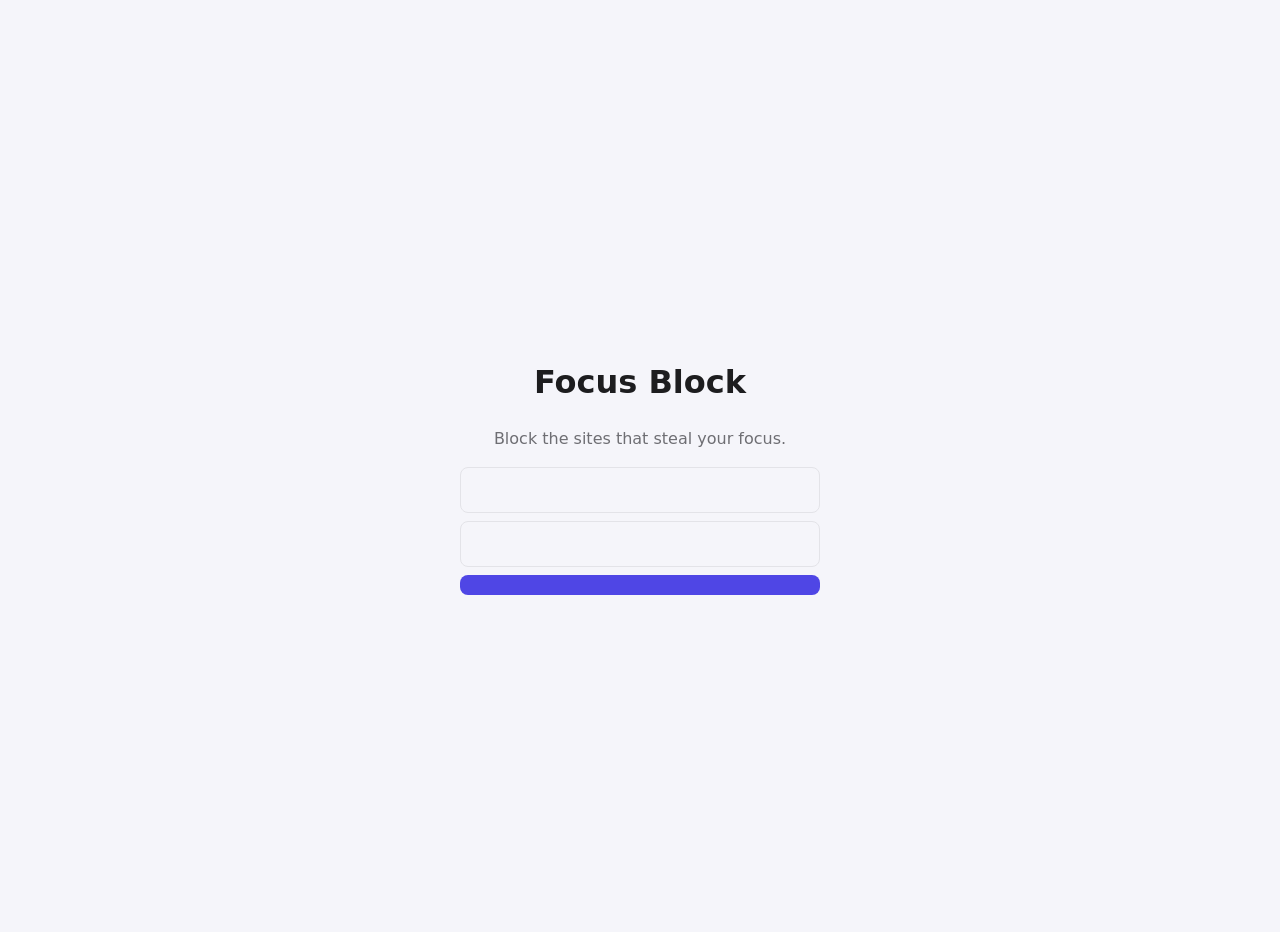
==== docs/index.html @ f8fa99eb "Focus Block: extensão, Supabase e Stripe" ====
<!doctype html>
<html lang="pt-BR">
<head>
  <meta charset="utf-8">
  <meta name="viewport" content="width=device-width, initial-scale=1">
  <title>Focus Block</title>
  <style>
    :root { --bg: #f5f5fa; --fg: #1d1d1f; --muted: #6e6e73; --border: #e3e3e8; --accent: #4f46e5; --accent-fg: #fff; --danger: #c62828; }
    @media (prefers-color-scheme: dark) {
      :root { --bg: #18181b; --fg: #f4f4f5; --muted: #a1a1aa; --border: #2e2e33; --accent: #818cf8; --accent-fg: #111114; --danger: #f87171; }
    }
    body { margin: 0; min-height: 100vh; display: grid; place-items: center; padding: 16px;
           background: var(--bg); color: var(--fg); font: 16px/1.5 system-ui, sans-serif; text-align: center; }
    main { max-width: 360px; width: 100%; }
    p { color: var(--muted); }
    form { display: flex; flex-direction: column; gap: 8px; margin-top: 16px; }
    input { padding: 10px 12px; border: 1px solid var(--border); border-radius: 8px; background: var(--bg); color: var(--fg); font: inherit; }
    button { padding: 10px 12px; border: 0; border-radius: 8px; background: var(--accent); color: var(--accent-fg); font: inherit; font-weight: 600; cursor: pointer; }
    button:disabled { opacity: 0.6; cursor: default; }
    .error { color: var(--danger); }
  </style>
</head>
<body>
  <main>
    <h1 id="title">Focus Block</h1>
    <p id="text"></p>
    <form id="reset-form" hidden>
      <input id="password" type="password" minlength="6" autocomplete="new-password" required>
      <input id="confirm" type="password" minlength="6" autocomplete="new-password" required>
      <button id="save-btn" type="submit"></button>
      <p id="form-error" class="error" hidden></p>
    </form>
  </main>
  <script>
    // Valores públicos do projeto Supabase (os mesmos de extension/config.js).
    const SUPABASE_URL = "https://ibbadpavucorzmjeeawy.supabase.co";
    const SUPABASE_ANON_KEY = "sb_publishable_mxbTG3PDYGahux7ttckBLA_ndXbsFbI";

    const MESSAGES = {
      pt: {
        tagline: "Bloqueie sites que tiram seu foco.",
        checkoutSuccessTitle: "Assinatura confirmada! 🎉",
        checkoutSuccessText: "O Premium já está liberado. Pode fechar esta aba e abrir a extensão.",
        checkoutCancelTitle: "Checkout cancelado",
        checkoutCancelText: "Nenhuma cobrança foi feita. Você pode assinar quando quiser pela extensão.",
        confirmedTitle: "E-mail confirmado! ✅",
        confirmedText: "Abra a extensão Focus Block e clique em Entrar.",
        resetTitle: "Criar nova senha",
        resetText: "Digite sua nova senha abaixo.",
        newPassword: "Nova senha (mín. 6 caracteres)",
        confirmPassword: "Repita a nova senha",
        save: "Salvar nova senha",
        mismatch: "As senhas não são iguais.",
        resetDoneTitle: "Senha alterada! ✅",
        resetDoneText: "Abra a extensão Focus Block e entre com a nova senha.",
        linkErrorTitle: "Link inválido ou expirado",
        linkErrorText: "Peça um novo link pela extensão.",
      },
      en: {
        tagline: "Block the sites that steal your focus.",
        checkoutSuccessTitle: "Subscription confirmed! 🎉",
        checkoutSuccessText: "Premium is now unlocked. You can close this tab and open the extension.",
        checkoutCancelTitle: "Checkout canceled",
        checkoutCancelText: "You were not charged. You can subscribe anytime from the extension.",
        confirmedTitle: "Email confirmed! ✅",
        confirmedText: "Open the Focus Block extension and click Sign in.",
        resetTitle: "Create a new password",
        resetText: "Enter your new password below.",
        newPassword: "New password (min. 6 characters)",
        confirmPassword: "Repeat the new password",
        save: "Save new password",
        mismatch: "The passwords don't match.",
        resetDoneTitle: "Password changed! ✅",
        resetDoneText: "Open the Focus Block extension and sign in with your new password.",
        linkErrorTitle: "Invalid or expired link",
        linkErrorText: "Request a new link from the extension.",
      },
      es: {
        tagline: "Bloquea los sitios que te quitan el foco.",
        checkoutSuccessTitle: "¡Suscripción confirmada! 🎉",
        checkoutSuccessText: "Premium ya está activo. Puedes cerrar esta pestaña y abrir la extensión.",
        checkoutCancelTitle: "Pago cancelado",
        checkoutCancelText: "No se hizo ningún cobro. Puedes suscribirte cuando quieras desde la extensión.",
        confirmedTitle: "¡Correo confirmado! ✅",
        confirmedText: "Abre la extensión Focus Block y haz clic en Iniciar sesión.",
        resetTitle: "Crear nueva contraseña",
        resetText: "Escribe tu nueva contraseña abajo.",
        newPassword: "Nueva contraseña (mín. 6 caracteres)",
        confirmPassword: "Repite la nueva contraseña",
        save: "Guardar nueva contraseña",
        mismatch: "Las contraseñas no coinciden.",
        resetDoneTitle: "¡Contraseña cambiada! ✅",
        resetDoneText: "Abre la extensión Focus Block y entra con tu nueva contraseña.",
        linkErrorTitle: "Enlace inválido o expirado",
        linkErrorText: "Pide un nuevo enlace desde la extensión.",
      },
    };
    const lang = (navigator.language || "en").slice(0, 2);
    const t = MESSAGES[lang] || MESSAGES.en;
    document.documentElement.lang = lang in MESSAGES ? lang : "en";

    const $ = (id) => document.getElementById(id);
    function show(title, text) {
      $("title").textContent = title;
      $("text").textContent = text;
    }

    // Os links de e-mail do Supabase trazem o token no hash (#access_token=...&type=...).
    // Lemos e apagamos da barra de endereço na hora, para o token não ficar no histórico.
    const hash = new URLSearchParams(location.hash.slice(1));
    if (location.hash) history.replaceState(null, "", location.pathname + location.search);
    const checkout = new URLSearchParams(location.search).get("checkout");
    const accessToken = hash.get("access_token");

    show("Focus Block", t.tagline);
    if (hash.get("error") || hash.get("error_code")) {
      show(t.linkErrorTitle, t.linkErrorText);
    } else if (accessToken && hash.get("type") === "recovery") {
      show(t.resetTitle, t.resetText);
      $("password").placeholder = t.newPassword;
      $("confirm").placeholder = t.confirmPassword;
      $("save-btn").textContent = t.save;
      $("reset-form").hidden = false;
      $("reset-form").addEventListener("submit", (event) => resetPassword(event, accessToken));
    } else if (accessToken) {
      show(t.confirmedTitle, t.confirmedText);
    } else if (checkout === "success") {
      show(t.checkoutSuccessTitle, t.checkoutSuccessText);
    } else if (checkout === "cancel") {
      show(t.checkoutCancelTitle, t.checkoutCancelText);
    }

    async function resetPassword(event, token) {
      event.preventDefault();
      const error = $("form-error");
      const password = $("password").value;
      if (password !== $("confirm").value) {
        error.textContent = t.mismatch;
        error.hidden = false;
        return;
      }
      $("save-btn").disabled = true;
      error.hidden = true;
      try {
        const res = await fetch(`${SUPABASE_URL}/auth/v1/user`, {
          method: "PUT",
          headers: { apikey: SUPABASE_ANON_KEY, Authorization: `Bearer ${token}`, "Content-Type": "application/json" },
          body: JSON.stringify({ password }),
        });
        const data = await res.json().catch(() => null);
        if (!res.ok) throw new Error(data?.msg || data?.error_description || data?.message || `Erro ${res.status}`);
        // Encerra a sessão aberta pelo link; o usuário entra de novo pela extensão.
        await fetch(`${SUPABASE_URL}/auth/v1/logout`, {
          method: "POST",
          headers: { apikey: SUPABASE_ANON_KEY, Authorization: `Bearer ${token}` },
        }).catch(() => {});
        $("reset-form").hidden = true;
        show(t.resetDoneTitle, t.resetDoneText);
      } catch (e) {
        error.textContent = e.message;
        error.hidden = false;
        $("save-btn").disabled = false;
      }
    }
  </script>
</body>
</html>
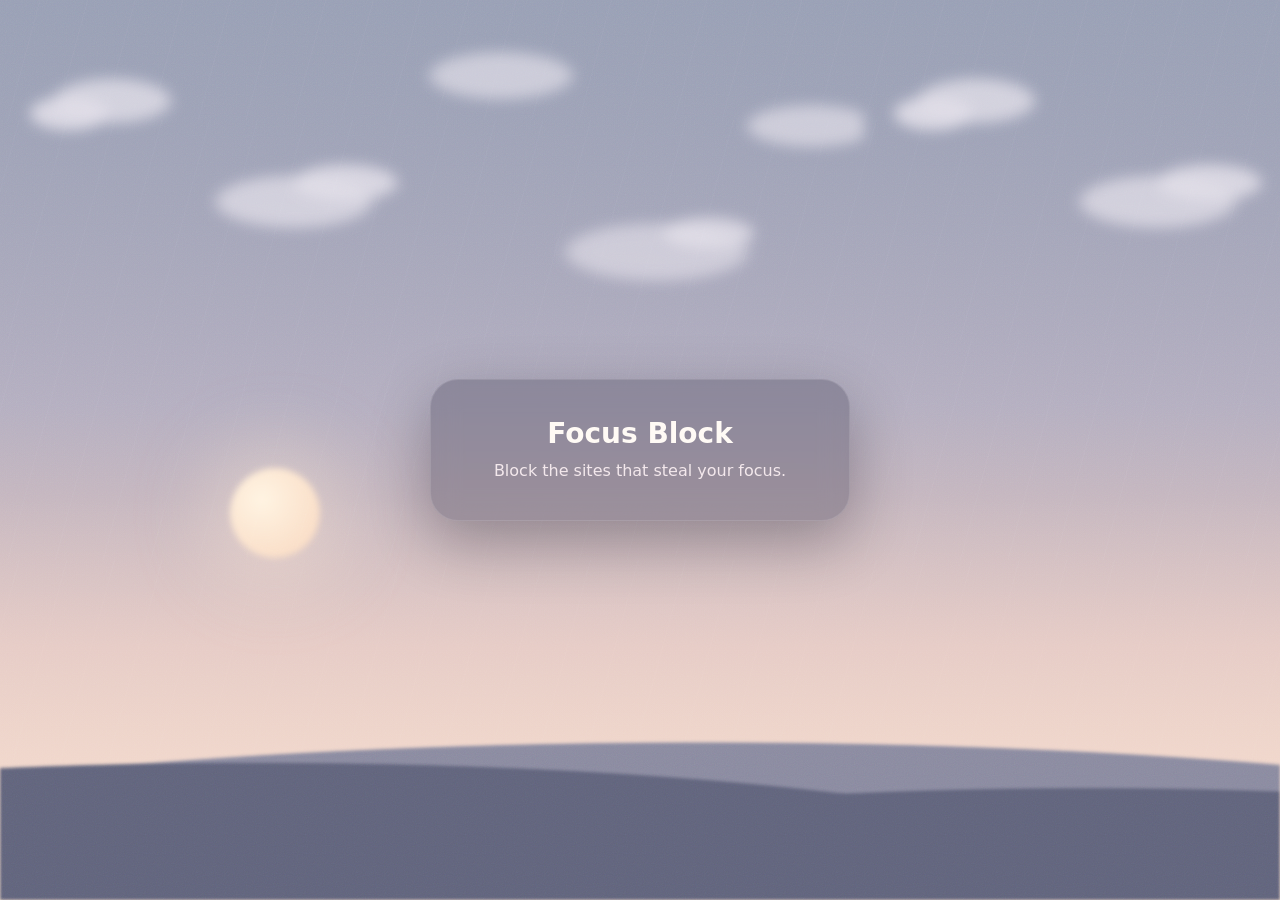
==== commit dfa982ae: "Página de retorno lofi" ====
--- a/docs/index.html
+++ b/docs/index.html
@@ -4,23 +4,39 @@
   <meta charset="utf-8">
   <meta name="viewport" content="width=device-width, initial-scale=1">
   <title>Focus Block</title>
+  <link rel="stylesheet" href="scene.css">
   <style>
-    :root { --bg: #f5f5fa; --fg: #1d1d1f; --muted: #6e6e73; --border: #e3e3e8; --accent: #4f46e5; --accent-fg: #fff; --danger: #c62828; }
-    @media (prefers-color-scheme: dark) {
-      :root { --bg: #18181b; --fg: #f4f4f5; --muted: #a1a1aa; --border: #2e2e33; --accent: #818cf8; --accent-fg: #111114; --danger: #f87171; }
-    }
-    body { margin: 0; min-height: 100vh; display: grid; place-items: center; padding: 16px;
-           background: var(--bg); color: var(--fg); font: 16px/1.5 system-ui, sans-serif; text-align: center; }
-    main { max-width: 360px; width: 100%; }
-    p { color: var(--muted); }
-    form { display: flex; flex-direction: column; gap: 8px; margin-top: 16px; }
-    input { padding: 10px 12px; border: 1px solid var(--border); border-radius: 8px; background: var(--bg); color: var(--fg); font: inherit; }
-    button { padding: 10px 12px; border: 0; border-radius: 8px; background: var(--accent); color: var(--accent-fg); font: inherit; font-weight: 600; cursor: pointer; }
+    /* Mesmo cenário lofi da extensão (scene.css/scene.js são cópias de extension/). */
+    [hidden] { display: none !important; }
+    * { box-sizing: border-box; }
+    body { margin: 0; min-height: 100vh; display: grid; place-items: center; padding: 24px 16px; overflow: hidden;
+           background: var(--sky-top); color: var(--text); text-align: center;
+           font: 16px/1.55 ui-rounded, "SF Pro Rounded", "Nunito", "Segoe UI", system-ui, sans-serif; }
+    main { max-width: 420px; width: 100%; padding: 36px 28px; border-radius: 28px; background: var(--glass);
+           border: 1px solid rgba(255, 255, 255, 0.12); backdrop-filter: blur(14px); -webkit-backdrop-filter: blur(14px);
+           box-shadow: 0 20px 60px rgba(10, 6, 20, 0.3); }
+    h1 { margin: 0 0 8px; font-size: 28px; line-height: 1.25; }
+    p { color: var(--muted); margin: 0; }
+    form { display: flex; flex-direction: column; gap: 10px; margin-top: 20px; }
+    input { padding: 11px 14px; border: 1px solid var(--field-border); border-radius: 14px; background: var(--field);
+            color: var(--text); font: inherit; outline: none; }
+    input::placeholder { color: var(--muted); opacity: 0.8; }
+    input:focus { border-color: var(--accent); }
+    button { padding: 11px 14px; border: 0; border-radius: 14px; background: var(--accent); color: var(--button-fg);
+             font: inherit; font-weight: 600; cursor: pointer; }
     button:disabled { opacity: 0.6; cursor: default; }
-    .error { color: var(--danger); }
+    .error { color: var(--danger); font-size: 14px; }
   </style>
 </head>
 <body>
+  <div class="sky" aria-hidden="true">
+    <div class="stars"></div>
+    <div class="orb"></div>
+    <div class="clouds"></div>
+    <div class="rain"></div>
+    <div class="hills"></div>
+  </div>
+
   <main>
     <h1 id="title">Focus Block</h1>
     <p id="text"></p>
@@ -31,6 +47,7 @@
       <p id="form-error" class="error" hidden></p>
     </form>
   </main>
+  <script src="scene.js"></script>
   <script>
     // Valores públicos do projeto Supabase (os mesmos de extension/config.js).
     const SUPABASE_URL = "https://ibbadpavucorzmjeeawy.supabase.co";
--- a/docs/scene.css
+++ b/docs/scene.css
@@ -0,0 +1,217 @@
+/* Cenário lofi compartilhado (tela de bloqueio, popup e configurações).
+   A cena muda pelo horário em body[data-time]: dawn, day, afternoon e night (padrão).
+   scene.js escolhe a cena; cada página só inclui <div class="sky"> com as camadas. */
+:root {
+  --sky-top: #1f1b2e;
+  --sky-mid: #3b2f4f;
+  --sky-low: #7a5a78;
+  --horizon: #e6a77f;
+  --hill-far: #2a2338;
+  --hill-near: #1a1624;
+  --text: #f6ece4;
+  --muted: #cbbcc9;
+  --accent: #f2c4a0;
+  --glass: rgba(255, 255, 255, 0.06);
+  --orb-top: 12%;
+  --orb-left: auto;
+  --orb-right: 14%;
+  --orb-size: 72px;
+  --orb-core: #fff6e8;
+  --orb-edge: #e8c4a4;
+  --orb-glow: rgba(255, 226, 196, 0.18);
+  --orb-blur: 0px;
+  --stars: 1;
+  --rain: 0.12;
+  --clouds: 0;
+  --cloud-color: 255, 255, 255;
+  --button-fg: #2a2035;
+  --danger: #ffb4a8;
+  --field: rgba(255, 255, 255, 0.1);
+  --field-border: rgba(255, 255, 255, 0.18);
+}
+
+/* Amanhecer nublado: céu cinza-rosado, sol pálido atrás das nuvens, névoa nas colinas. */
+body[data-time="dawn"] {
+  --sky-top: #7f8aa3;
+  --sky-mid: #b3adbf;
+  --sky-low: #e3c6c0;
+  --horizon: #f6d9c2;
+  --hill-far: #8a8aa0;
+  --hill-near: #61647c;
+  --text: #fffaf5;
+  --muted: #f3e8ec;
+  --accent: #ffe1c4;
+  --glass: rgba(50, 48, 72, 0.3);
+  --orb-top: 52%;
+  --orb-left: 18%;
+  --orb-right: auto;
+  --orb-size: 90px;
+  --orb-core: #fff4e2;
+  --orb-edge: #f8d6bd;
+  --orb-glow: rgba(255, 236, 214, 0.35);
+  --orb-blur: 3px;
+  --stars: 0;
+  --rain: 0.05;
+  --clouds: 0.85;
+  --cloud-color: 236, 232, 240;
+}
+
+/* Dia: céu azul, sol alto, nuvens leves passando, colinas verdes. */
+body[data-time="day"] {
+  --sky-top: #4f93cf;
+  --sky-mid: #82bbe6;
+  --sky-low: #bfe0f2;
+  --horizon: #e6f2e6;
+  --hill-far: #79a284;
+  --hill-near: #4e7a5e;
+  --text: #ffffff;
+  --muted: #eef6fb;
+  --accent: #ffe08a;
+  --glass: rgba(24, 52, 86, 0.3);
+  --orb-top: 11%;
+  --orb-right: 16%;
+  --orb-size: 78px;
+  --orb-core: #fffbe6;
+  --orb-edge: #ffe69a;
+  --orb-glow: rgba(255, 236, 150, 0.45);
+  --stars: 0;
+  --rain: 0;
+  --clouds: 0.95;
+  --cloud-color: 255, 255, 255;
+}
+
+/* Tarde: pôr do sol dourado, sol grande perto do horizonte. */
+body[data-time="afternoon"] {
+  --sky-top: #3d4677;
+  --sky-mid: #a5628a;
+  --sky-low: #ee9568;
+  --horizon: #ffcb7a;
+  --hill-far: #5c3b5f;
+  --hill-near: #36223d;
+  --text: #fff6ec;
+  --muted: #fbe1d6;
+  --accent: #ffd59e;
+  --glass: rgba(48, 22, 48, 0.25);
+  --orb-top: 54%;
+  --orb-right: 22%;
+  --orb-size: 110px;
+  --orb-core: #fff0c9;
+  --orb-edge: #ffb067;
+  --orb-glow: rgba(255, 176, 103, 0.4);
+  --stars: 0;
+  --rain: 0;
+  --clouds: 0.45;
+  --cloud-color: 255, 205, 180;
+}
+
+/* ---------- Cenário ---------- */
+
+.sky {
+  position: fixed;
+  inset: 0;
+  z-index: -1;
+  background: linear-gradient(180deg, var(--sky-top) 0%, var(--sky-mid) 45%, var(--sky-low) 72%, var(--horizon) 100%);
+}
+
+/* Granulado suave, como foto de filme. */
+.sky::after {
+  content: "";
+  position: absolute;
+  inset: 0;
+  opacity: 0.12;
+  mix-blend-mode: overlay;
+  background-image: url("data:image/svg+xml,%3Csvg xmlns='http://www.w3.org/2000/svg' width='160' height='160'%3E%3Cfilter id='n'%3E%3CfeTurbulence type='fractalNoise' baseFrequency='0.9' numOctaves='2' stitchTiles='stitch'/%3E%3C/filter%3E%3Crect width='100%25' height='100%25' filter='url(%23n)'/%3E%3C/svg%3E");
+}
+
+.orb {
+  position: absolute;
+  top: var(--orb-top);
+  left: var(--orb-left);
+  right: var(--orb-right);
+  width: var(--orb-size);
+  height: var(--orb-size);
+  border-radius: 50%;
+  background: radial-gradient(circle at 35% 35%, var(--orb-core), var(--orb-edge));
+  box-shadow: 0 0 70px 24px var(--orb-glow);
+  filter: blur(var(--orb-blur));
+}
+
+.clouds {
+  position: absolute;
+  inset: 0 -50% 30% 0;
+  opacity: var(--clouds);
+  background-image:
+    radial-gradient(60px 26px at 8% 18%, rgba(var(--cloud-color), 0.9) 60%, transparent 70%),
+    radial-gradient(90px 34px at 13% 16%, rgba(var(--cloud-color), 0.8) 60%, transparent 70%),
+    radial-gradient(120px 40px at 34% 32%, rgba(var(--cloud-color), 0.75) 60%, transparent 70%),
+    radial-gradient(80px 28px at 40% 29%, rgba(var(--cloud-color), 0.85) 60%, transparent 70%),
+    radial-gradient(110px 36px at 58% 12%, rgba(var(--cloud-color), 0.7) 60%, transparent 70%),
+    radial-gradient(140px 44px at 76% 40%, rgba(var(--cloud-color), 0.65) 60%, transparent 70%),
+    radial-gradient(70px 24px at 82% 37%, rgba(var(--cloud-color), 0.8) 60%, transparent 70%),
+    radial-gradient(100px 32px at 94% 20%, rgba(var(--cloud-color), 0.7) 60%, transparent 70%);
+  filter: blur(4px);
+  animation: drift 140s linear infinite alternate;
+}
+
+.stars {
+  position: absolute;
+  inset: 0 0 45% 0;
+  opacity: var(--stars);
+  background-image:
+    radial-gradient(1.5px 1.5px at 12% 22%, #fff9 50%, transparent 51%),
+    radial-gradient(1px 1px at 28% 12%, #fff8 50%, transparent 51%),
+    radial-gradient(1.5px 1.5px at 44% 30%, #fff7 50%, transparent 51%),
+    radial-gradient(1px 1px at 63% 8%, #fff9 50%, transparent 51%),
+    radial-gradient(1px 1px at 72% 34%, #fff6 50%, transparent 51%),
+    radial-gradient(1.5px 1.5px at 88% 40%, #fff8 50%, transparent 51%),
+    radial-gradient(1px 1px at 6% 44%, #fff6 50%, transparent 51%),
+    radial-gradient(1px 1px at 52% 18%, #fff7 50%, transparent 51%);
+  animation: twinkle 6s ease-in-out infinite alternate;
+}
+body:not([data-time="night"]) .stars { display: none; }
+
+/* Amanhecer nublado: mais nuvens, garoa leve e névoa sobre as colinas. */
+body[data-time="dawn"] .clouds { background-size: 45% 100%; filter: blur(7px); }
+body[data-time="dawn"] .hills { filter: blur(1.5px); }
+body[data-time="dawn"] .sky::before {
+  content: "";
+  position: absolute;
+  inset: 0;
+  background: linear-gradient(180deg, rgba(200, 200, 215, 0.35), transparent 55%, rgba(255, 240, 235, 0.25) 85%);
+}
+
+.rain {
+  position: absolute;
+  inset: -100px 0 0 0;
+  opacity: var(--rain);
+  background-image: repeating-linear-gradient(105deg, transparent 0 18px, rgba(255, 255, 255, 0.5) 18px 19px, transparent 19px 46px);
+  background-size: 100% 220px;
+  animation: rain 1.6s linear infinite;
+}
+
+.hills {
+  position: absolute;
+  inset: auto 0 0 0;
+  height: 28%;
+  background:
+    radial-gradient(120% 90% at 20% 100%, var(--hill-near) 60%, transparent 61%),
+    radial-gradient(110% 80% at 85% 100%, var(--hill-near) 55%, transparent 56%),
+    radial-gradient(140% 100% at 55% 100%, var(--hill-far) 62%, transparent 63%);
+}
+
+@keyframes rain {
+  to { transform: translateY(220px); }
+}
+
+@keyframes drift {
+  to { transform: translateX(-30%); }
+}
+
+@keyframes twinkle {
+  from { opacity: 0.6; }
+  to { opacity: 1; }
+}
+
+@media (prefers-reduced-motion: reduce) {
+  .rain, .stars, .clouds { animation: none; }
+}
